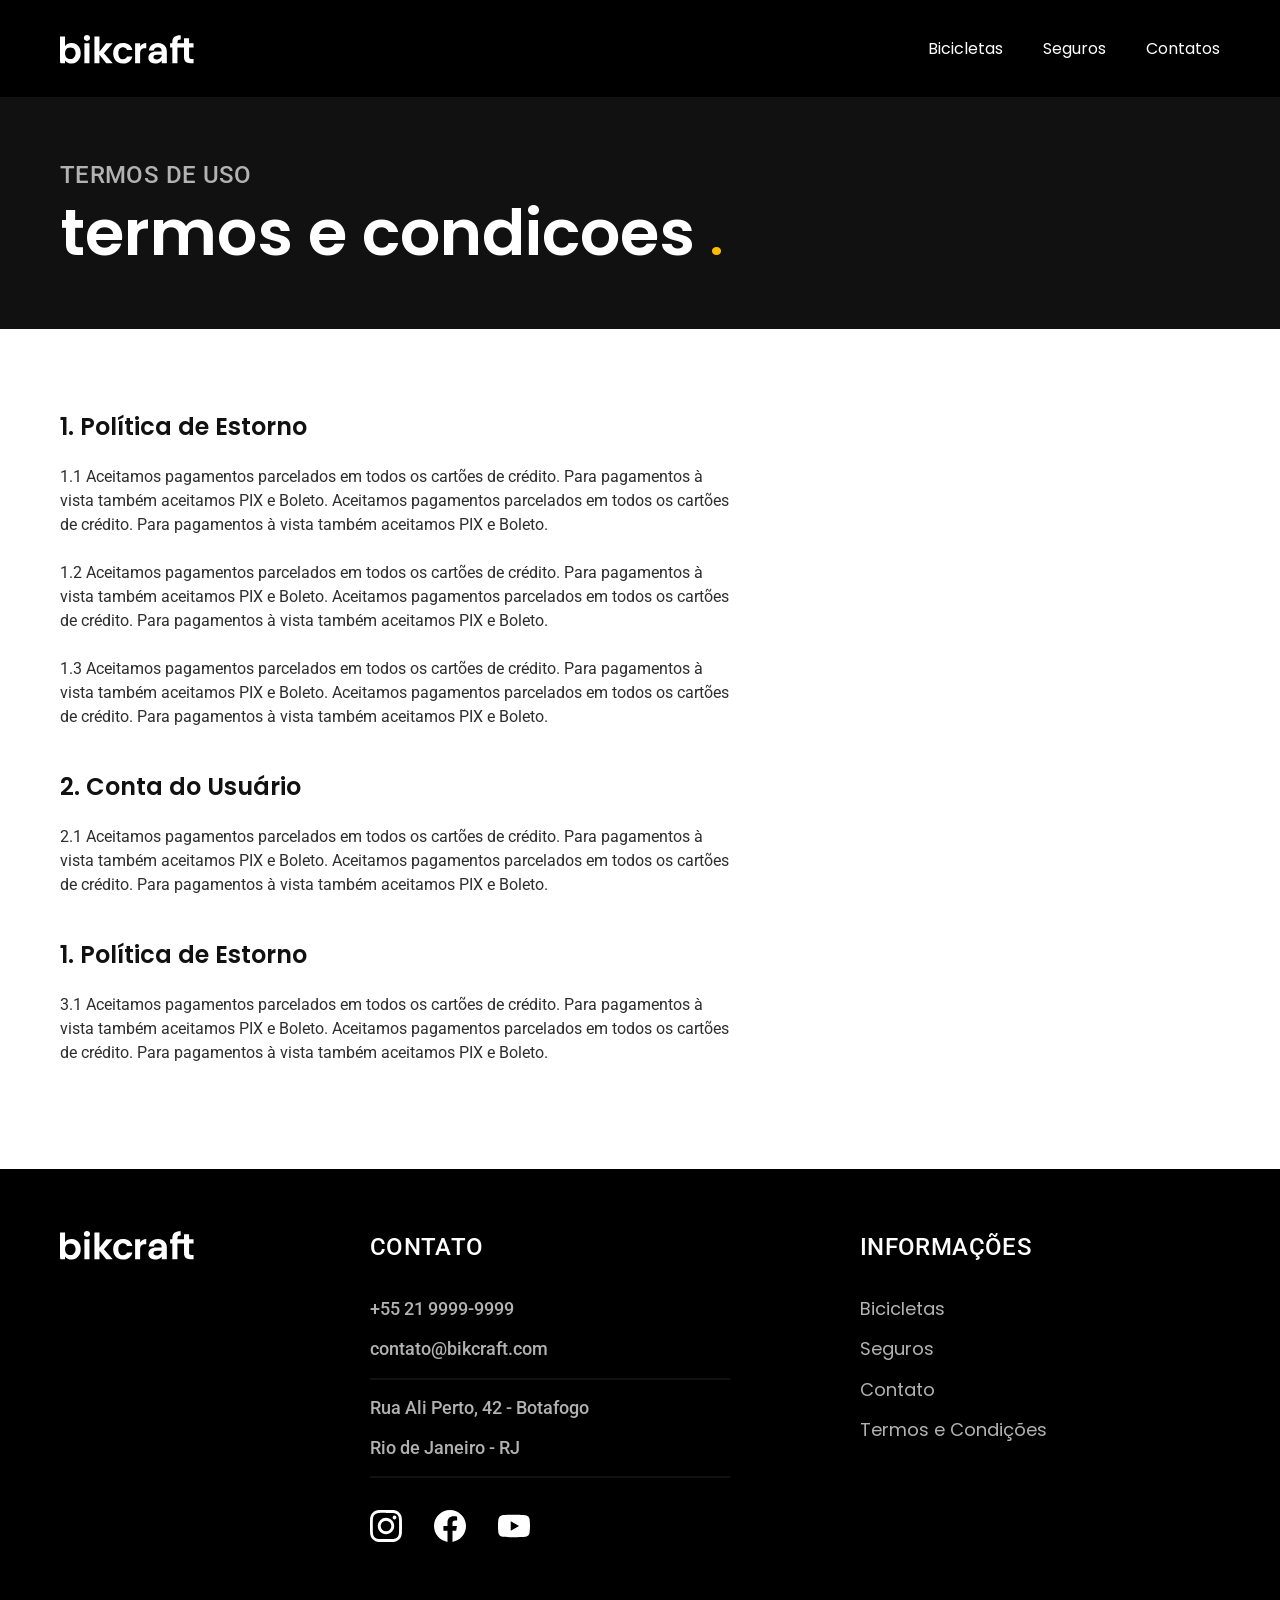
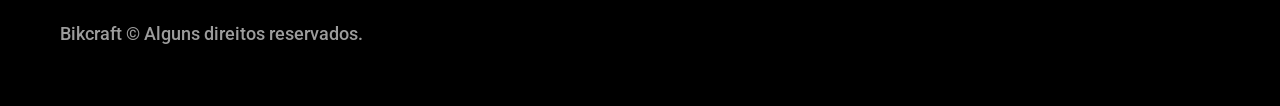
==== bikcraft/orcamento.html @ ad68ebb6 "contatos" ====
<!DOCTYPE html>
<html lang="pt-br">

<head>
    <meta charset="UTF-8">
    <meta name="viewport" content="width=device-width, initial-scale=1.0">
    <meta name="description" content="Termos e Condições.">
    <link rel="preconnect" href="https://fonts.googleapis.com">
    <link rel="preconnect" href="https://fonts.gstatic.com" crossorigin>
    <link
        href="https://fonts.googleapis.com/css2?family=Poppins:ital,wght@0,100;0,200;0,300;0,400;0,500;0,600;0,700;0,800;0,900;1,100;1,200;1,300;1,400;1,500;1,600;1,700;1,800;1,900&family=Roboto:ital,wght@0,100..900;1,100..900&display=swap"
        rel="stylesheet">
    <link rel="preconnect" href="https://fonts.googleapis.com">
    <link rel="preconnect" href="https://fonts.gstatic.com" crossorigin>
    <link
        href="https://fonts.googleapis.com/css2?family=Merriweather:ital,opsz,wght@0,18..144,300..900;1,18..144,300..900&display=swap"
        rel="stylesheet">
    <link rel="stylesheet" href="./css/style.css">
    <title>orcamento | bikcraft</title>
</head>

<body id="termos">
    <header class="header-bg">
        <div class="header container">
            <a href="./">
                <img src="img/bikcraft.svg" alt="">
            </a>

            <nav aria-label="primaria">
                <ul class="header-menu cor-0 font-1">
                    <li><a href="./bicicletas.html">Bicicletas</a></li>
                    <li><a href="./seguros.html">Seguros</a></li>
                    <li><a href="./contato.html">Contatos</a></li>
                </ul>
            </nav>
        </div>
    </header>

    <!-- Termos -->
    <main>
        <div class="titulo-bg">
            <div class="titulo container">
                <p class="font-2-l-b cor-5">Termos de uso</p>
                <h1 class="font-1-xxl cor-0">termos e condicoes
                    <span class="ponto">.</span>
                </h1>
            </div>
        </div>

        <div class="termos font-2-s cor-10 container ">
            <h2 class="font-1-l cor-11">1. Política de Estorno</h2>
            <p class="">1.1 Aceitamos pagamentos parcelados em todos os cartões de crédito. Para pagamentos à vista
                também
                aceitamos PIX e Boleto. Aceitamos pagamentos parcelados em todos os cartões de crédito. Para pagamentos
                à vista também aceitamos PIX e Boleto.</p>
            <p>1.2 Aceitamos pagamentos parcelados em todos os cartões de crédito. Para pagamentos à vista também
                aceitamos PIX e Boleto. Aceitamos pagamentos parcelados em todos os cartões de crédito. Para pagamentos
                à vista também aceitamos PIX e Boleto.</p>
            <p>1.3 Aceitamos pagamentos parcelados em todos os cartões de crédito. Para pagamentos à vista também
                aceitamos PIX e Boleto. Aceitamos pagamentos parcelados em todos os cartões de crédito. Para pagamentos
                à vista também aceitamos PIX e Boleto.</p>
            <h2 class="font-1-l cor-11">2. Conta do Usuário</h2>
            <p>2.1 Aceitamos pagamentos parcelados em todos os cartões de crédito. Para pagamentos à vista também
                aceitamos PIX e Boleto. Aceitamos pagamentos parcelados em todos os cartões de crédito. Para pagamentos
                à vista também aceitamos PIX e Boleto.</p>
            <h2 class="font-1-l cor-11">1. Política de Estorno</h2>
            <p>3.1 Aceitamos pagamentos parcelados em todos os cartões de crédito. Para pagamentos à vista também
                aceitamos PIX e Boleto. Aceitamos pagamentos parcelados em todos os cartões de crédito. Para pagamentos
                à vista também aceitamos PIX e Boleto.</p>
        </div>
    </main>

    <footer class="footer-bg">
        <div class="footer container">
            <img src="./img/bikcraft.svg" width="136" height="32" alt="Bikcraft">
            <div class="footer-contato">
                <h3 class="font-2-l-b cor-0">Contato</h3>
                <ul class="font-2-m cor-5">
                    <li><a href="tel:+552199999999">+55 21 9999-9999</a></li>
                    <li><a href="mailto:contato@bikcraft.com">contato@bikcraft.com</a></li>
                    <li>Rua Ali Perto, 42 - Botafogo</li>
                    <li>Rio de Janeiro - RJ</li>
                </ul>
                <div class="footer-redes">
                    <a href="./">
                        <img src="./img/redes/instagram.svg" width="32" height="32" alt="Instagram">
                    </a>
                    <a href="./">
                        <img src="./img/redes/facebook.svg" width="32" height="32" alt="Facebook">
                    </a>
                    <a href="./">
                        <img src="./img/redes/youtube.svg" width="32" height="32" alt="Youtube">
                    </a>
                </div>
            </div>
            <div class="footer-informacoes">
                <h3 class="font-2-l-b cor-0">Informações</h3>
                <nav>
                    <ul class="font-1-m cor-5">
                        <li><a href="./bicicletas.html">Bicicletas</a></li>
                        <li><a href="./seguros.html">Seguros</a></li>
                        <li><a href="./contato.html">Contato</a></li>
                        <li><a href="./termos.html">Termos e Condições</a></li>
                    </ul>
                </nav>
            </div>
            <p class="footer-copy font-2-m cor-6">Bikcraft © Alguns direitos reservados.</p>
        </div>
    </footer>
</body>

</html>
---- bikcraft/css/style.css ----
/* global */
@import url("global/global.css");
@import url("global/header.css");
@import url("global/footer.css");

/* css utilitario */ 
@import url("utilidades/componetes.css");
@import url("utilidades/tipografia.css");
@import url("utilidades/colors.css");
@import url("utilidades/formulario.css");

/* home */
@import url("home/introducao.css");
@import url("home/tecnologia.css");
@import url("home/parceiros.css");
@import url("home/depoimento.css");

/* Bicicletas lista */
@import url("bicicletas/bicicletas.css");
@import url("bicicletas/bicicletas-lista.css");

/* Seguros */
@import url("seguros/seguros.css");
@import url("seguros/vantagens.css");
@import url("seguros/perguntas.css");

/* Termos */
@import url("termos/termos.css");

/* bicileta*/

@import url("bicicleta/bicicleta.css");
@import url("bicicleta/seguro.css");

/* contato */

@import url("contato/lojas.css");
@import url("contato/contato.css");
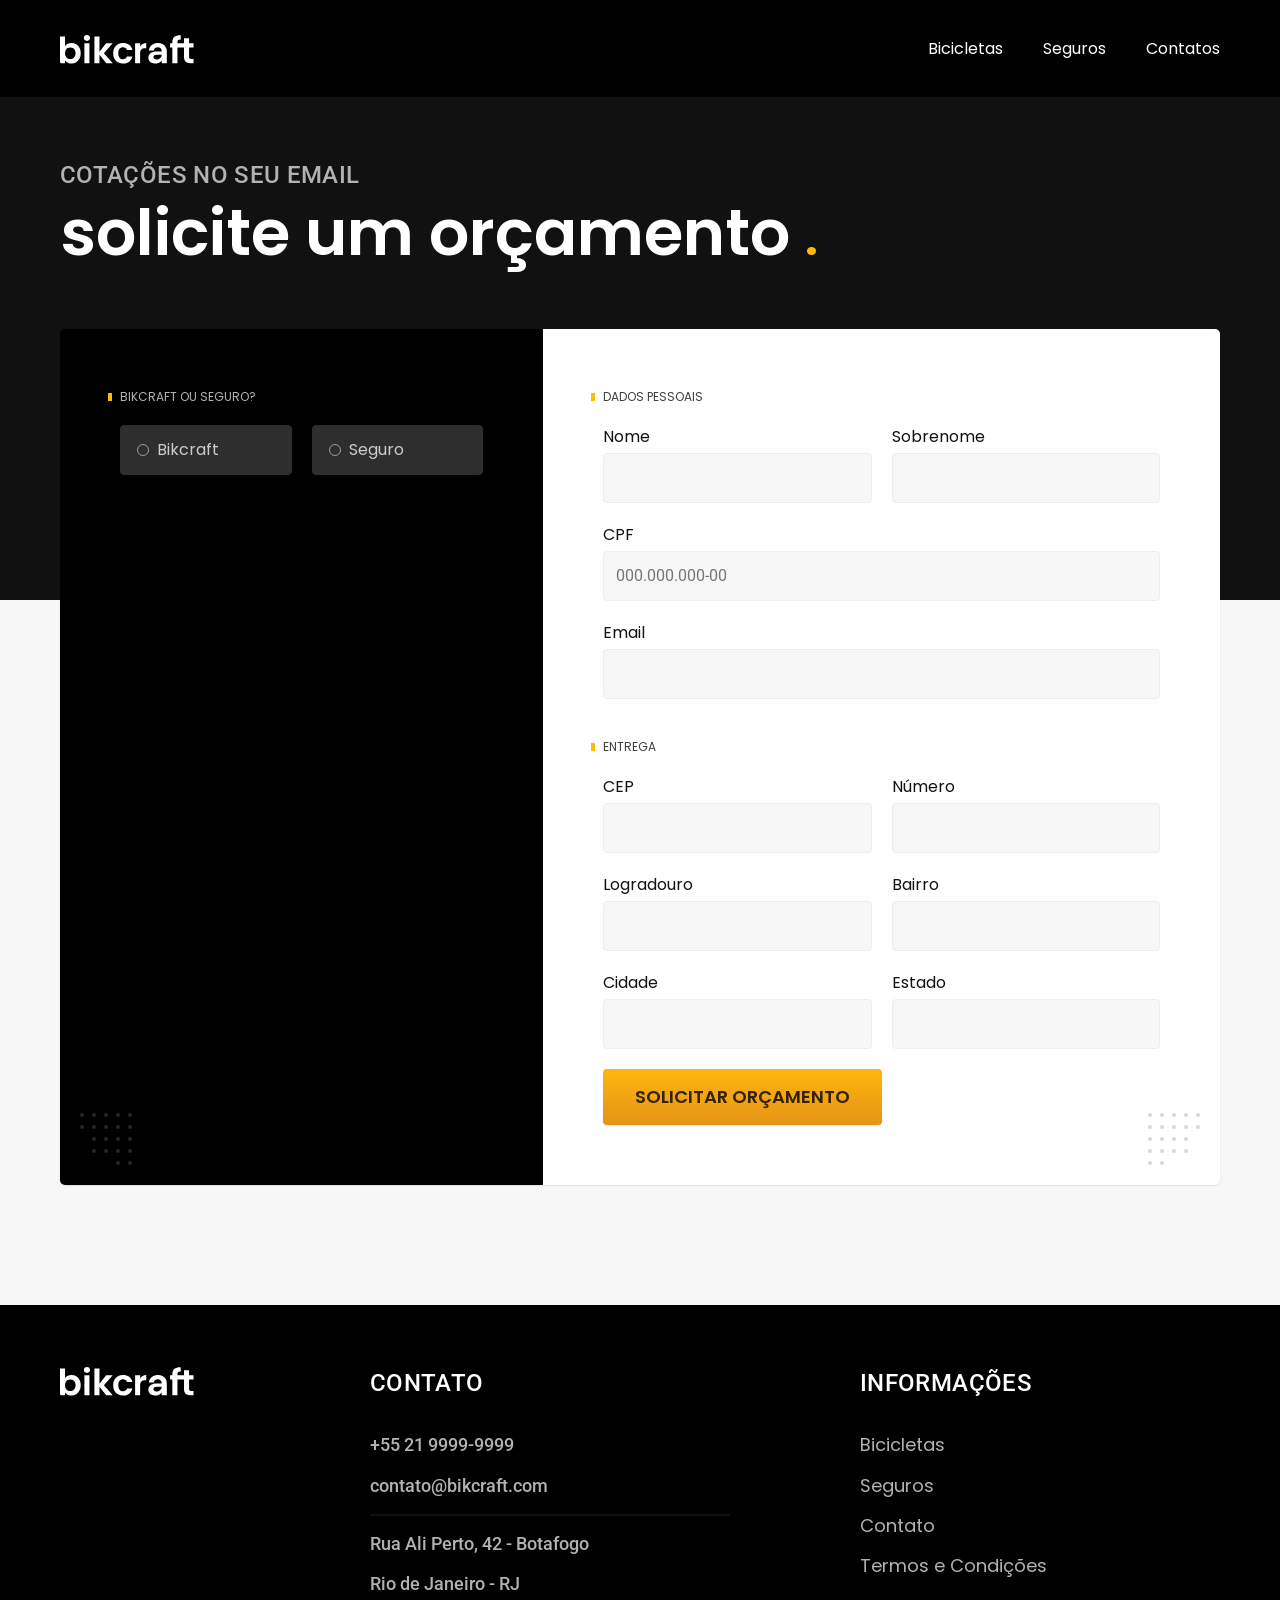
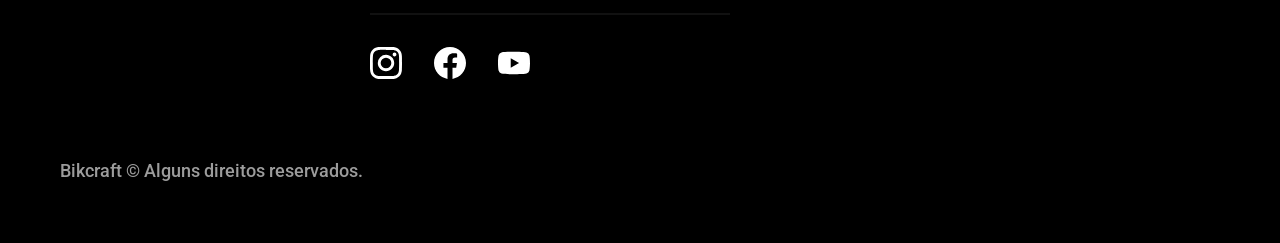
==== commit 93b68a45: "orcamento" ====
--- a/bikcraft/orcamento.html
+++ b/bikcraft/orcamento.html
@@ -19,7 +19,7 @@
     <title>orcamento | bikcraft</title>
 </head>
 
-<body id="termos">
+<body id="orcamento">
     <header class="header-bg">
         <div class="header container">
             <a href="./">
@@ -40,35 +40,124 @@
     <main>
         <div class="titulo-bg">
             <div class="titulo container">
-                <p class="font-2-l-b cor-5">Termos de uso</p>
-                <h1 class="font-1-xxl cor-0">termos e condicoes
+                <p class="font-2-l-b cor-5">Cotações no seu email</p>
+                <h1 class="font-1-xxl cor-0">solicite um orçamento
                     <span class="ponto">.</span>
                 </h1>
             </div>
         </div>
 
-        <div class="termos font-2-s cor-10 container ">
-            <h2 class="font-1-l cor-11">1. Política de Estorno</h2>
-            <p class="">1.1 Aceitamos pagamentos parcelados em todos os cartões de crédito. Para pagamentos à vista
-                também
-                aceitamos PIX e Boleto. Aceitamos pagamentos parcelados em todos os cartões de crédito. Para pagamentos
-                à vista também aceitamos PIX e Boleto.</p>
-            <p>1.2 Aceitamos pagamentos parcelados em todos os cartões de crédito. Para pagamentos à vista também
-                aceitamos PIX e Boleto. Aceitamos pagamentos parcelados em todos os cartões de crédito. Para pagamentos
-                à vista também aceitamos PIX e Boleto.</p>
-            <p>1.3 Aceitamos pagamentos parcelados em todos os cartões de crédito. Para pagamentos à vista também
-                aceitamos PIX e Boleto. Aceitamos pagamentos parcelados em todos os cartões de crédito. Para pagamentos
-                à vista também aceitamos PIX e Boleto.</p>
-            <h2 class="font-1-l cor-11">2. Conta do Usuário</h2>
-            <p>2.1 Aceitamos pagamentos parcelados em todos os cartões de crédito. Para pagamentos à vista também
-                aceitamos PIX e Boleto. Aceitamos pagamentos parcelados em todos os cartões de crédito. Para pagamentos
-                à vista também aceitamos PIX e Boleto.</p>
-            <h2 class="font-1-l cor-11">1. Política de Estorno</h2>
-            <p>3.1 Aceitamos pagamentos parcelados em todos os cartões de crédito. Para pagamentos à vista também
-                aceitamos PIX e Boleto. Aceitamos pagamentos parcelados em todos os cartões de crédito. Para pagamentos
-                à vista também aceitamos PIX e Boleto.</p>
-        </div>
+        <form class="orcamento container" action="./orcamento.html">
+            <div class="orcamento-produto">
+                <h2 class="font-1-xs cor-5">Bikcraft ou Seguro?</h2>
+
+                <input type="radio" name="tipo" value="bikcraft" id="bikcraft">
+                <label for="bikcraft">Bikcraft</label>
+
+                <input type="radio" name="tipo" value="seguro" id="seguro">
+                <label for="seguro">Seguro</label>
+
+                <div class="orcamento-conteudo" id="orcamento-bikcraft">
+                    <h2 class="font-1-xs cor-5">Escolha a sua</h2>
+
+                    <input type="radio" name="produto" value="nimbus" id="nimbus">
+                    <label for="nimbus">Nimbus Stark <span>R$ 4999</span></label>
+                    <div class="orcamento-detalhes">
+                        <ul class="font-1-xs cor-8">
+                            <li><img src="./img/icones/eletrica.svg" alt=""> Motor Elétrico</li>
+                            <li><img src="./img/icones/carbono.svg" alt=""> Fibra de Carbono</li>
+                            <li><img src="./img/icones/velocidade.svg" alt=""> 50 km/h</li>
+                            <li><img src="./img/icones/rastreador.svg" alt=""> Rastreador</li>
+                        </ul>
+                        <img src="./img/bicicletas/nimbus.jpg" alt="Bicicleta preta">
+                    </div>
+
+                    <input type="radio" name="produto" value="magic" id="magic">
+                    <label for="magic">Magic Might <span>R$ 2499</span></label>
+                    <div class="orcamento-detalhes">
+                        <ul class="font-1-xs cor-8">
+                            <li><img src="./img/icones/eletrica.svg" alt=""> Motor Elétrico</li>
+                            <li><img src="./img/icones/carbono.svg" alt=""> Fibra de Carbono</li>
+                            <li><img src="./img/icones/velocidade.svg" alt=""> 45 km/h</li>
+                            <li><img src="./img/icones/rastreador.svg" alt=""> Rastreador</li>
+                        </ul>
+                        <img src="./img/bicicletas/magic.jpg" alt="Bicicleta preta">
+                    </div>
+
+                    <input type="radio" name="produto" value="nebula" id="nebula">
+                    <label for="nebula">Nebula Cosmic <span>R$ 3999</span></label>
+                    <div class="orcamento-detalhes">
+                        <ul class="font-1-xs cor-8">
+                            <li><img src="./img/icones/eletrica.svg" alt=""> Motor Elétrico</li>
+                            <li><img src="./img/icones/carbono.svg" alt=""> Fibra de Carbono</li>
+                            <li><img src="./img/icones/velocidade.svg" alt=""> 40 km/h</li>
+                            <li><img src="./img/icones/rastreador.svg" alt=""> Rastreador</li>
+                        </ul>
+                        <img src="./img/bicicletas/nebula.jpg" alt="Bicicleta branca">
+                    </div>
+
+                </div>
+
+                <div class="orcamento-conteudo" id="orcamento-seguro">
+                    <h2 class="font-1-xs cor-5">Escolha o plano</h2>
+
+                    <input type="radio" name="produto" value="prata" id="prata">
+                    <label for="prata">Prata <span>R$ 199</span></label>
+
+                    <input type="radio" name="produto" value="ouro" id="ouro">
+                    <label for="ouro">Ouro <span>R$ 299</span></label>
+                </div>
+            </div>
+            <div class="orcamento-dados form">
+                <h2 class="font-1-xs cor-9 col-2">dados pessoais</h2>
+                <div>
+                    <label for="nome">Nome</label>
+                    <input type="text" id="nome" name="nome">
+                </div>
+                <div>
+                    <label for="sobrenome">Sobrenome</label>
+                    <input type="text" id="sobrenome" name="sobrenome">
+                </div>
+                <div class="col-2">
+                    <label for="cpf">CPF</label>
+                    <input type="text" id="cpf" name="cpf" placeholder="000.000.000-00">
+                </div>
+                <div class="col-2">
+                    <label for="email">Email</label>
+                    <input type="email" id="email" name="email">
+                </div>
+                <h2 class="font-1-xs cor-9 col-2">entrega</h2>
+                <div>
+                    <label for="cep">CEP</label>
+                    <input type="text" id="cep" name="cep">
+                </div>
+                <div>
+                    <label for="numero">Número</label>
+                    <input type="text" id="numero" name="numero">
+                </div>
+                <div>
+                    <label for="logradouro">Logradouro</label>
+                    <input type="text" id="logradouro" name="logradouro">
+                </div>
+                <div>
+                    <label for="bairro">Bairro</label>
+                    <input type="text" id="bairro" name="bairro">
+                </div>
+                <div>
+                    <label for="cidade">Cidade</label>
+                    <input type="text" id="cidade" name="cidade">
+                </div>
+                <div>
+                    <label for="estado">Estado</label>
+                    <input type="text" id="estado" name="estado">
+                </div>
+                <button class="botao col-2">Solicitar Orçamento</button>
+            </div>
+        </form>
     </main>
+
+
+
 
     <footer class="footer-bg">
         <div class="footer container">
--- a/bikcraft/css/style.css
+++ b/bikcraft/css/style.css
@@ -28,11 +28,12 @@
 @import url("termos/termos.css");
 
 /* bicileta*/
-
 @import url("bicicleta/bicicleta.css");
 @import url("bicicleta/seguro.css");
 
 /* contato */
-
 @import url("contato/lojas.css");
 @import url("contato/contato.css");
+
+/* orcamento */
+@import url("orcamento/orcamento.css");
